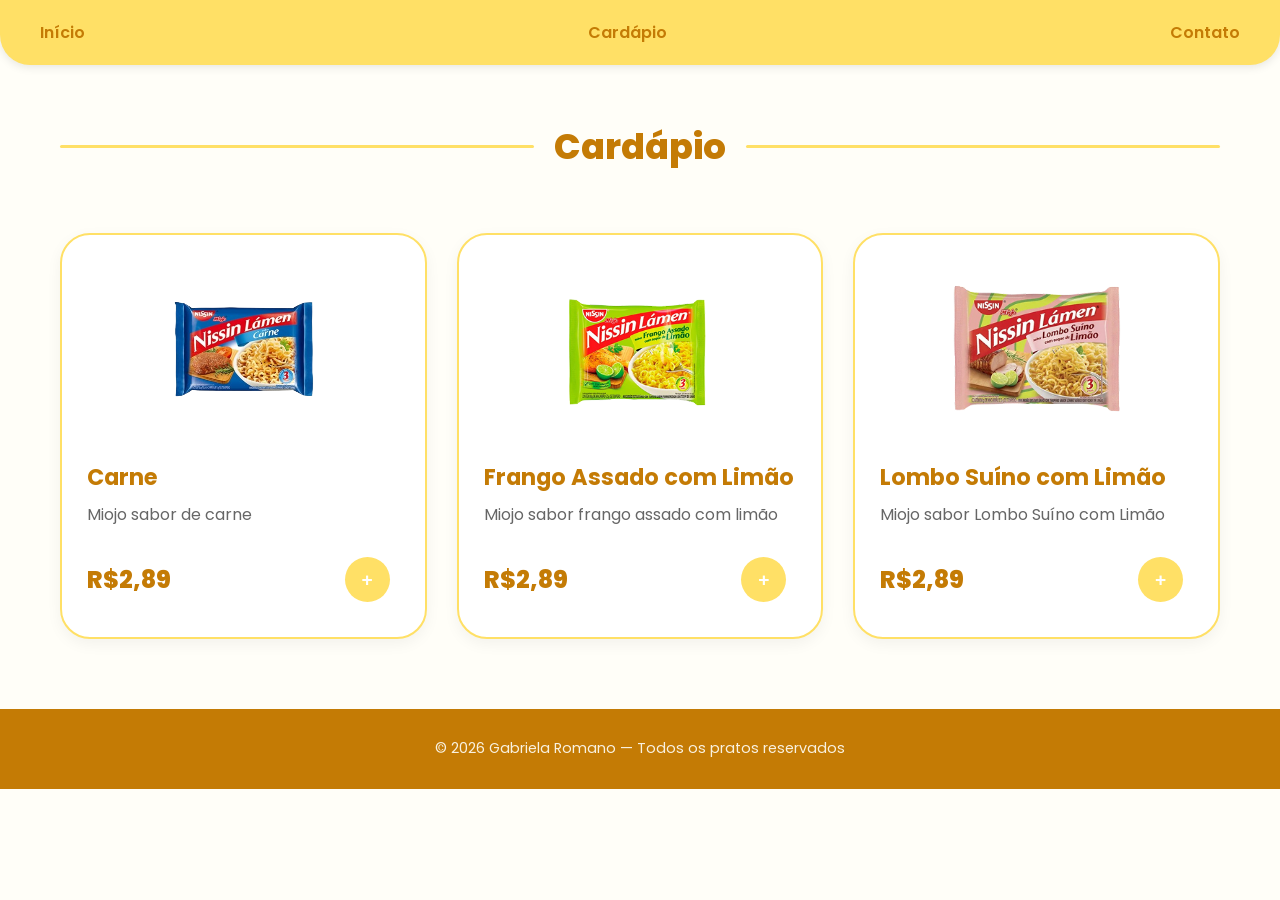
==== cardapio1.html @ e244b7bf "Add files via upload" ====
<!DOCTYPE html>
<html lang="en">

<head>
    <meta charset="UTF-8">
    <link rel="stylesheet" href="css/cardapio.css">
    <meta name="viewport" content="width=device-width, initial-scale=1.0">
    <title>Miojo</title>
</head>

<body>
    <header>
        <nav>
            <ul>
                <li>
                    <a href="index.html">Início</a>
                </li>
                <li>
                    <a href="cardapio1.html">Cardápio</a>
                </li>
                <li>
                    <a href="contato.html">Contato</a>
                </li>
            </ul>
        </nav>
    </header>
    <main>
        <div class="titulo-sessao">
            <div class="linha"></div>
            <h1>Cardápio</h1>
            <div class="linha"></div>
        </div>

        <section class="cardapio-galeria">

            <article class="produto-card">
                <div class="produto-imagem">
                    <img src="img/carne.png" alt="Miojo Carne" class="img-carne">
                </div>
                <div class="produto-info">
                    <h3 class="produto-titulo">Carne</h3>
                    <p class="produto-descricao">Miojo sabor de carne</p>
                    <div class="produto-compra">
                        <span class="produto-preco">R$2,89</span>
                        <button class="btn-adicionar">
                            <a href="sucesso.html">+</a>
                        </button>
                    </div>
                </div>
            </article>

            <article class="produto-card">
                <div class="produto-imagem">
                    <img src="img/miojoFrango.png" alt="Miojo Frango Assado com Limão" class="img-frango">
                </div>
                <div class="produto-info">
                    <h3 class="produto-titulo">Frango Assado com Limão</h3>
                    <p class="produto-descricao">Miojo sabor frango assado com limão</p>
                    <div class="produto-compra">
                        <span class="produto-preco">R$2,89</span>
                        <button class="btn-adicionar">
                            <a href="sucesso.html">+</a>
                        </button>
                    </div>
                </div>
            </article>

            <article class="produto-card">
                <div class="produto-imagem">
                    <img src="img/miojoSuino.png" alt="Miojo Lombo Suíno com Limão" class="img-suino">
                </div>
                <div class="produto-info">
                    <h3 class="produto-titulo">Lombo Suíno com Limão</h3>
                    <p class="produto-descricao">Miojo sabor Lombo Suíno com Limão</p>
                    <div class="produto-compra">
                        <span class="produto-preco">R$2,89</span>
                        <button class="btn-adicionar">
                            <a href="sucesso.html">+</a>
                        </button>
                    </div>
                </div>
            </article>

        </section>
    </main>
    <footer>
        <img src="img/wave.svg" alt="" class="footer-wave">
        <div class="footer-content">
            <span id="copyright">
                &copy; 2026 Gabriela Romano — Todos os pratos reservados
            </span>
        </div>
    </footer>
</body>

</html>
---- css/cardapio.css ----
@import url('https://fonts.googleapis.com/css2?family=Poppins:ital,wght@0,100;0,200;0,300;0,400;0,500;0,600;0,700;0,800;0,900;1,100;1,200;1,300;1,400;1,500;1,600;1,700;1,800;1,900&display=swap');

*{
    margin: 0;
    padding: 0;
    box-sizing: border-box;
    text-decoration: none;
    list-style: none;
}
:root{
    --amarelo: #FFE066;
    --branco: #FFFEF8;
    --laranja-claro: #FFBF36;
    --laranja-escuro: #C47B05;
}
html{
    scroll-behavior: smooth;
}
body{
    background-color: var(--branco);
    font-family: "Poppins", sans-serif;
    padding-top: 80px; 
}
button{
    background-color: var(--laranja-claro);
    color: white;
    border: none;
    padding: 10px 20px;
    border-radius: 10px;
    margin: 10px;
    cursor: pointer;
    font-weight: 600;
}
.container{
    display: flex;
    align-items: center;
    justify-content: center;
    max-width: 1200px;
    margin: 0 auto;
}
/* Nav */
nav {
    background-color: var(--amarelo);
    padding: 20px;
    border-radius: 0px 0px 30px 30px;
    position: fixed;   
    top: 0;      
    left: 0;     
    width: 100%;    
    z-index: 1000;  
    box-shadow: 0 2px 10px rgba(0,0,0,0.1);
}

nav ul {
    display: flex;
    justify-content: space-between;
    max-width: 1200px;
    margin: 0 auto;
}

nav ul li a {
    color: var(--laranja-escuro);
    font-weight: 600;
    transition: color 0.3s;
}

nav ul li a:hover {
    color: var(--laranja-claro);
}

/* Main */
.titulo-sessao {
    display: flex;
    align-items: center;
    justify-content: center;
    gap: 20px;
    max-width: 1200px;
    margin: 40px auto;
    padding: 0 20px;
}

.titulo-sessao h1 {
    color: var(--laranja-escuro);
    font-size: 2.2rem;
    font-weight: 800;
}

.linha {
    height: 3px;
    background-color: var(--amarelo);
    flex-grow: 1;
    border-radius: 2px;
}
.cardapio-galeria {
    display: grid;
    grid-template-columns: repeat(auto-fit, minmax(300px, 1fr));
    gap: 30px;
    max-width: 1200px;
    margin: 0 auto;
    padding: 20px;
}

.produto-card {
    background-color: #fff;
    border: 2px solid var(--amarelo); 
    border-radius: 30px;
    padding: 25px;
    display: flex;
    flex-direction: column;
    transition: transform 0.3s ease, box-shadow 0.3s ease;
    box-shadow: 0 5px 15px rgba(0,0,0,0.05);
}

.produto-card:hover {
    transform: translateY(-5px);
    border-color: var(--laranja-claro);
}

.produto-imagem {
    text-align: center;
    margin-bottom: 20px;
    height: 180px; /* Altura fixa para alinhar os cards */
    display: flex;
    align-items: center; 
    justify-content: center; 
    overflow: hidden;
    padding: 10px;
}

.produto-imagem img {
    width: auto;
    height: auto;
    max-width: 100%;
    max-height: 100%;
    object-fit: contain; /* Garante que a imagem apareça inteira */
}
.img-carne {
    transform: scale(1.35);
}

/* Os de limão são mais altos, uma escala menor já preenche bem */
.img-frango {
    transform: scale(1.15);
}

.img-suino {
    transform: scale(1.15);
}
.produto-info {
    display: flex;
    flex-direction: column;
    flex-grow: 1;
}

.produto-titulo {
    font-size: 1.4rem;
    color: var(--laranja-escuro);
    font-weight: 700;
    margin-bottom: 8px;
}

.produto-descricao {
    font-size: 1rem;
    color: #666;
    margin-bottom: 20px;
}

.produto-compra {
    display: flex;
    justify-content: space-between;
    align-items: center;
    margin-top: auto;
}

.produto-preco {
    font-size: 1.5rem;
    font-weight: 800;
    color: var(--laranja-escuro);
}
.btn-adicionar {
    background-color: var(--amarelo);
    color: var(--laranja-escuro);
    width: 45px;
    height: 45px;
    border-radius: 50%;
    display: flex;
    align-items: center;
    justify-content: center;
    font-size: 1.2rem;
    transition: 0.3s;
}
.btn-adicionar a{
    color: white;
}
.btn-adicionar:hover {
    background-color: var(--laranja-claro);
    color: white;
}

/* Footer */
footer {
    background-color: var(--laranja-escuro);
    position: relative;
    width: 100%;
    margin-top: 80px; 
}

.footer-wave {
    width: 100%;
    display: block;
    margin-bottom: -1px; 
}

.footer-content {
    display: flex;
    justify-content: center; 
    align-items: center;
    padding: 40px 50px; 
    max-width: 1200px;
    margin: 0 auto;
}

#copyright {
    color: var(--branco);
    font-size: 0.9rem;
    font-weight: 400;
    opacity: 0.9;
}
/* Footer */
footer {
    background-color: var(--laranja-escuro);
    position: relative;
    width: 100%;
    margin-top: 50px; 
}

.footer-wave {
    width: 100%;
    display: block;
    margin-bottom: -1px; 
}

.footer-content {
    display: flex;
    justify-content: center; 
    align-items: center;
    padding: 30px 50px; 
    max-width: 1200px;
    margin: 0 auto;
}

#copyright {
    color: var(--branco);
    font-size: 0.9rem;
    font-weight: 400;
    opacity: 0.9;
}
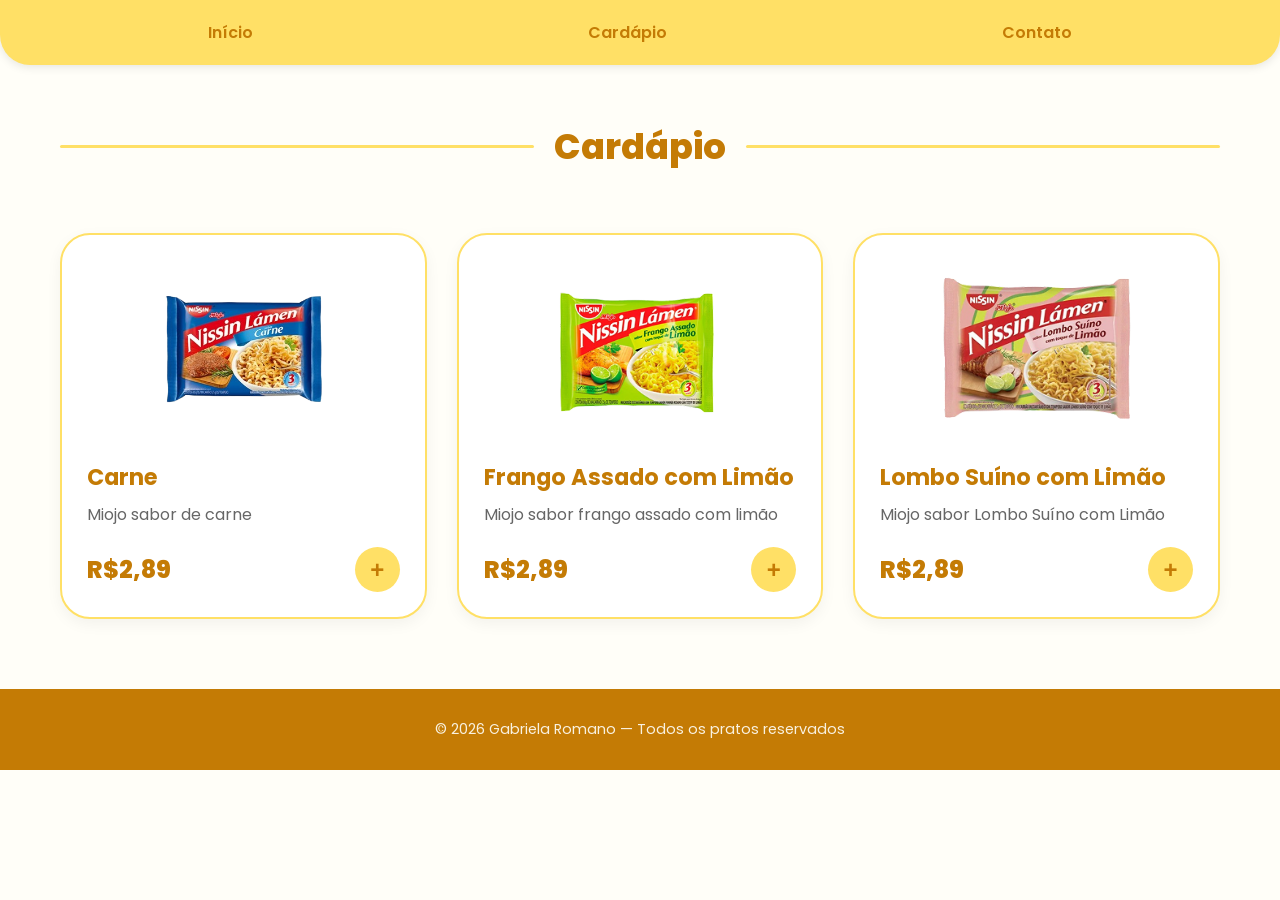
==== commit 275ea2f4: "Add files via upload" ====
--- a/cardapio1.html
+++ b/cardapio1.html
@@ -11,17 +11,19 @@
 <body>
     <header>
         <nav>
-            <ul>
-                <li>
-                    <a href="index.html">Início</a>
-                </li>
-                <li>
-                    <a href="cardapio1.html">Cardápio</a>
-                </li>
-                <li>
-                    <a href="contato.html">Contato</a>
-                </li>
-            </ul>
+            <div class="nav-container">
+                <div class="hamburger">
+                    <span></span>
+                    <span></span>
+                    <span></span>
+                </div>
+
+                <ul class="nav-menu">
+                    <li><a href="index.html">Início</a></li>
+                    <li><a href="cardapio1.html">Cardápio</a></li>
+                    <li><a href="contato.html">Contato</a></li>
+                </ul>
+            </div>
         </nav>
     </header>
     <main>
@@ -91,6 +93,7 @@
             </span>
         </div>
     </footer>
+    <script src="js/index.js"></script>
 </body>
 
 </html>
--- a/css/cardapio.css
+++ b/css/cardapio.css
@@ -21,24 +21,8 @@
     font-family: "Poppins", sans-serif;
     padding-top: 80px; 
 }
-button{
-    background-color: var(--laranja-claro);
-    color: white;
-    border: none;
-    padding: 10px 20px;
-    border-radius: 10px;
-    margin: 10px;
-    cursor: pointer;
-    font-weight: 600;
-}
-.container{
-    display: flex;
-    align-items: center;
-    justify-content: center;
-    max-width: 1200px;
-    margin: 0 auto;
-}
-/* Nav */
+
+/* --- NAV DESKTOP --- */
 nav {
     background-color: var(--amarelo);
     padding: 20px;
@@ -51,24 +35,49 @@
     box-shadow: 0 2px 10px rgba(0,0,0,0.1);
 }
 
-nav ul {
+.nav-container {
     display: flex;
     justify-content: space-between;
+    align-items: center;
     max-width: 1200px;
     margin: 0 auto;
+    width: 100%;
 }
 
-nav ul li a {
+.nav-menu {
+    display: flex;
+    justify-content: space-around; /* Deixa os itens espalhados */
+    width: 100%;
+}
+
+.nav-menu li a {
     color: var(--laranja-escuro);
     font-weight: 600;
-    transition: color 0.3s;
+    transition: 0.3s;
 }
 
-nav ul li a:hover {
+.nav-menu li a:hover {
     color: var(--laranja-claro);
 }
 
-/* Main */
+.hamburger {
+    display: none; /* Escondido no PC */
+    cursor: pointer;
+    flex-direction: column;
+    gap: 6px;
+    z-index: 2001;
+}
+
+.hamburger span {
+    display: block;
+    width: 30px;
+    height: 4px;
+    background-color: var(--laranja-escuro);
+    border-radius: 2px;
+    transition: 0.3s;
+}
+
+/* --- ESTILOS DO CARDÁPIO --- */
 .titulo-sessao {
     display: flex;
     align-items: center;
@@ -78,19 +87,9 @@
     margin: 40px auto;
     padding: 0 20px;
 }
+.titulo-sessao h1 { color: var(--laranja-escuro); font-size: 2.2rem; font-weight: 800; }
+.linha { height: 3px; background-color: var(--amarelo); flex-grow: 1; border-radius: 2px; }
 
-.titulo-sessao h1 {
-    color: var(--laranja-escuro);
-    font-size: 2.2rem;
-    font-weight: 800;
-}
-
-.linha {
-    height: 3px;
-    background-color: var(--amarelo);
-    flex-grow: 1;
-    border-radius: 2px;
-}
 .cardapio-galeria {
     display: grid;
     grid-template-columns: repeat(auto-fit, minmax(300px, 1fr));
@@ -107,151 +106,78 @@
     padding: 25px;
     display: flex;
     flex-direction: column;
-    transition: transform 0.3s ease, box-shadow 0.3s ease;
+    transition: 0.3s;
     box-shadow: 0 5px 15px rgba(0,0,0,0.05);
 }
 
-.produto-card:hover {
-    transform: translateY(-5px);
-    border-color: var(--laranja-claro);
-}
+.produto-card:hover { transform: translateY(-5px); border-color: var(--laranja-claro); }
 
 .produto-imagem {
     text-align: center;
     margin-bottom: 20px;
-    height: 180px; /* Altura fixa para alinhar os cards */
+    height: 180px;
     display: flex;
     align-items: center; 
     justify-content: center; 
     overflow: hidden;
-    padding: 10px;
 }
 
-.produto-imagem img {
-    width: auto;
-    height: auto;
-    max-width: 100%;
-    max-height: 100%;
-    object-fit: contain; /* Garante que a imagem apareça inteira */
-}
-.img-carne {
-    transform: scale(1.35);
-}
+.produto-imagem img { max-width: 100%; max-height: 100%; object-fit: contain; }
+.img-carne { transform: scale(1.35); }
+.img-frango, .img-suino { transform: scale(1.15); }
 
-/* Os de limão são mais altos, uma escala menor já preenche bem */
-.img-frango {
-    transform: scale(1.15);
-}
+.produto-info { display: flex; flex-direction: column; flex-grow: 1; }
+.produto-titulo { font-size: 1.4rem; color: var(--laranja-escuro); font-weight: 700; margin-bottom: 8px; }
+.produto-descricao { font-size: 1rem; color: #666; margin-bottom: 20px; }
+.produto-compra { display: flex; justify-content: space-between; align-items: center; margin-top: auto; }
+.produto-preco { font-size: 1.5rem; font-weight: 800; color: var(--laranja-escuro); }
 
-.img-suino {
-    transform: scale(1.15);
-}
-.produto-info {
-    display: flex;
-    flex-direction: column;
-    flex-grow: 1;
-}
-
-.produto-titulo {
-    font-size: 1.4rem;
-    color: var(--laranja-escuro);
-    font-weight: 700;
-    margin-bottom: 8px;
-}
-
-.produto-descricao {
-    font-size: 1rem;
-    color: #666;
-    margin-bottom: 20px;
-}
-
-.produto-compra {
-    display: flex;
-    justify-content: space-between;
-    align-items: center;
-    margin-top: auto;
-}
-
-.produto-preco {
-    font-size: 1.5rem;
-    font-weight: 800;
-    color: var(--laranja-escuro);
-}
 .btn-adicionar {
     background-color: var(--amarelo);
-    color: var(--laranja-escuro);
     width: 45px;
     height: 45px;
     border-radius: 50%;
     display: flex;
     align-items: center;
     justify-content: center;
-    font-size: 1.2rem;
-    transition: 0.3s;
+    border: none;
+    cursor: pointer;
 }
-.btn-adicionar a{
-    color: white;
-}
-.btn-adicionar:hover {
-    background-color: var(--laranja-claro);
-    color: white;
-}
+.btn-adicionar a { color: var(--laranja-escuro); font-weight: bold; font-size: 1.5rem; }
 
-/* Footer */
-footer {
-    background-color: var(--laranja-escuro);
-    position: relative;
-    width: 100%;
-    margin-top: 80px; 
-}
+/* --- FOOTER --- */
+footer { background-color: var(--laranja-escuro); position: relative; width: 100%; margin-top: 50px; }
+.footer-wave { width: 100%; display: block; }
+.footer-content { display: flex; justify-content: center; padding: 30px; }
+#copyright { color: var(--branco); font-size: 0.9rem; opacity: 0.9; }
 
-.footer-wave {
-    width: 100%;
-    display: block;
-    margin-bottom: -1px; 
-}
+/* --- MEDIA QUERY (MOBILE FULL SCREEN) --- */
+@media (max-width: 768px) {
+    .nav-container { justify-content: flex-end; }
+    .hamburger { display: flex; }
 
-.footer-content {
-    display: flex;
-    justify-content: center; 
-    align-items: center;
-    padding: 40px 50px; 
-    max-width: 1200px;
-    margin: 0 auto;
-}
+    .nav-menu {
+        position: fixed;
+        right: -100%;
+        top: 0;
+        width: 100%;
+        height: 100vh;
+        background-color: var(--amarelo);
+        flex-direction: column;
+        justify-content: center;
+        align-items: center;
+        gap: 40px;
+        transition: 0.4s ease-in-out;
+        z-index: 2000;
+    }
 
-#copyright {
-    color: var(--branco);
-    font-size: 0.9rem;
-    font-weight: 400;
-    opacity: 0.9;
-}
-/* Footer */
-footer {
-    background-color: var(--laranja-escuro);
-    position: relative;
-    width: 100%;
-    margin-top: 50px; 
-}
+    .nav-menu.active { right: 0; }
 
-.footer-wave {
-    width: 100%;
-    display: block;
-    margin-bottom: -1px; 
-}
+    /* X Animation */
+    .hamburger.active span:nth-child(1) { transform: translateY(10px) rotate(45deg); }
+    .hamburger.active span:nth-child(2) { opacity: 0; }
+    .hamburger.active span:nth-child(3) { transform: translateY(-10px) rotate(-45deg); }
 
-.footer-content {
-    display: flex;
-    justify-content: center; 
-    align-items: center;
-    padding: 30px 50px; 
-    max-width: 1200px;
-    margin: 0 auto;
-}
-
-#copyright {
-    color: var(--branco);
-    font-size: 0.9rem;
-    font-weight: 400;
-    opacity: 0.9;
-}
+    .nav-menu li a { font-size: 2rem; }
+    .titulo-sessao h1 { font-size: 1.8rem; }
+}
